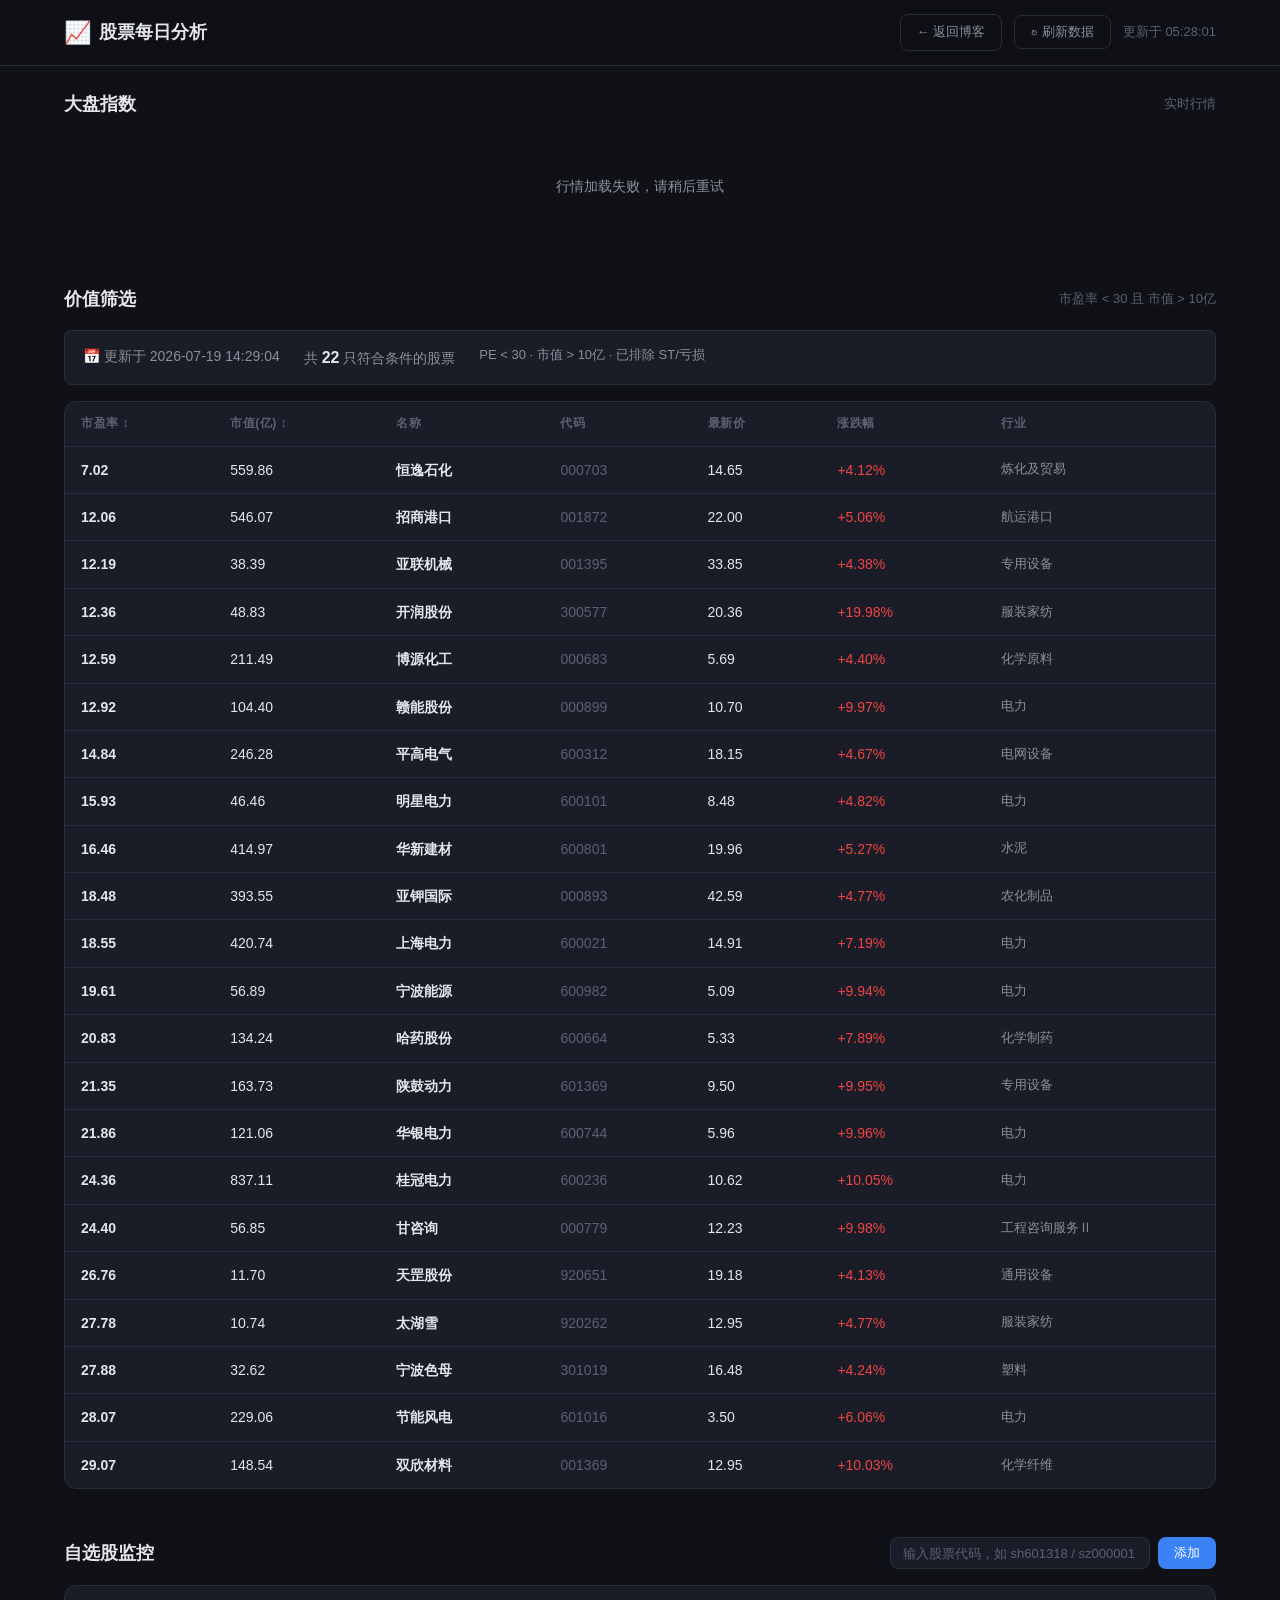
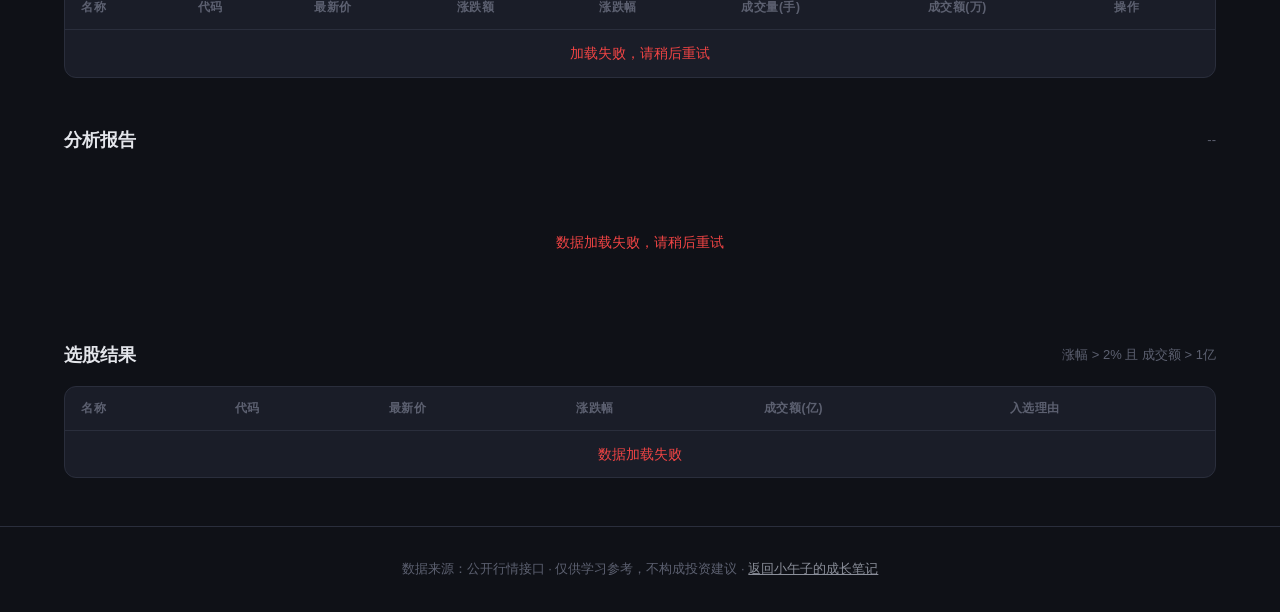
==== stock/index.html @ 89f629a4 "feat: 添加A股价值筛选功能（PE<30 且 市值>10亿，每日自动更新） - 新增 scripts/stock-filter.py：从东方财富获取全A股数据，分页获取约5800只股票   - 筛" ====
<!DOCTYPE html>
<html lang="zh-CN">
<head>
  <meta charset="UTF-8">
  <meta name="viewport" content="width=device-width, initial-scale=1.0">
  <title>股票每日分析 — 小午子的成长笔记</title>
  <link rel="stylesheet" href="css/style.css">
</head>
<body>

<!-- 顶部导航 -->
<header class="topbar">
  <div class="topbar-inner">
    <div class="brand">
      <span class="brand-icon">📈</span>
      <span class="brand-text">股票每日分析</span>
    </div>
    <div class="topbar-actions">
      <a href="/" class="btn btn-ghost" style="text-decoration:none">← 返回博客</a>
      <button id="refreshBtn" class="btn btn-ghost">↻ 刷新数据</button>
      <span id="lastUpdate" class="update-time">--:--:--</span>
    </div>
  </div>
</header>

<!-- 大盘指数 -->
<section class="container">
  <div class="section-header">
    <h2>大盘指数</h2>
    <span class="section-hint">实时行情</span>
  </div>
  <div id="indicesGrid" class="indices-grid">
    <!-- 动态生成 -->
  </div>
</section>

<!-- 价值筛选：PE<30 且 市值>10亿 -->
<section class="container">
  <div class="section-header">
    <h2>价值筛选</h2>
    <span class="section-hint" id="valuationHint">市盈率 &lt; 30 且 市值 &gt; 10亿</span>
  </div>
  <div id="valuationMeta" class="valuation-meta">
    <!-- 更新时间、总数 -->
  </div>
  <div class="table-wrap">
    <table class="stock-table" id="valuationTable">
      <thead>
        <tr>
          <th onclick="sortValuation('pe')" style="cursor:pointer">市盈率 ↕</th>
          <th onclick="sortValuation('market_cap')" style="cursor:pointer">市值(亿) ↕</th>
          <th>名称</th>
          <th>代码</th>
          <th>最新价</th>
          <th>涨跌幅</th>
          <th>行业</th>
        </tr>
      </thead>
      <tbody id="valuationBody">
      </tbody>
    </table>
    <div id="valuationEmpty" class="empty-state">
      <p>正在加载筛选数据...</p>
      <p class="muted">数据每日收盘后自动更新</p>
    </div>
  </div>
</section>

<!-- 自选股监控 -->
<section class="container">
  <div class="section-header">
    <h2>自选股监控</h2>
    <div class="watchlist-add">
      <input id="stockInput" type="text" placeholder="输入股票代码，如 sh601318 / sz000001" class="input">
      <button id="addStockBtn" class="btn btn-primary">添加</button>
    </div>
  </div>
  <div class="table-wrap">
    <table class="stock-table" id="watchlistTable">
      <thead>
        <tr>
          <th>名称</th>
          <th>代码</th>
          <th>最新价</th>
          <th>涨跌额</th>
          <th>涨跌幅</th>
          <th>成交量(手)</th>
          <th>成交额(万)</th>
          <th>操作</th>
        </tr>
      </thead>
      <tbody id="watchlistBody">
      </tbody>
    </table>
    <div id="watchlistEmpty" class="empty-state">
      <p>还没有添加自选股</p>
      <p class="muted">在上方输入框输入股票代码，如 <code>sh601318</code>（中国平安）、<code>sz000001</code>（平安银行）</p>
    </div>
  </div>
</section>

<!-- 分析报告 -->
<section class="container">
  <div class="section-header">
    <h2>分析报告</h2>
    <span class="section-hint" id="analysisDate">--</span>
  </div>
  <div id="summaryCards" class="summary-cards">
    <!-- 动态生成 -->
  </div>
  <div id="analysisList" class="analysis-list">
    <!-- 动态生成 -->
  </div>
</section>

<!-- 选股结果 -->
<section class="container">
  <div class="section-header">
    <h2>选股结果</h2>
    <span class="section-hint">涨幅 &gt; 2% 且 成交额 &gt; 1亿</span>
  </div>
  <div class="table-wrap">
    <table class="stock-table" id="picksTable">
      <thead>
        <tr>
          <th>名称</th>
          <th>代码</th>
          <th>最新价</th>
          <th>涨跌幅</th>
          <th>成交额(亿)</th>
          <th>入选理由</th>
        </tr>
      </thead>
      <tbody id="picksBody">
      </tbody>
    </table>
    <div id="picksEmpty" class="empty-state">
      <p>暂无符合条件的个股</p>
      <p class="muted">添加自选股后自动筛选，或调整筛选条件</p>
    </div>
  </div>
</section>

<footer class="footer">
  <p>数据来源：公开行情接口 · 仅供学习参考，不构成投资建议 · <a href="/" style="color:var(--text-dim)">返回小午子的成长笔记</a></p>
</footer>

<script src="js/app.js"></script>
</body>
</html>
---- stock/css/style.css ----
/* ─── 基础重置 ─── */
*, *::before, *::after { box-sizing: border-box; margin: 0; padding: 0; }

:root {
  --bg: #0f1117;
  --bg-card: #1a1d28;
  --bg-hover: #222633;
  --border: #2a2e3c;
  --text: #e4e6eb;
  --text-dim: #8b8f9a;
  --text-muted: #5c6070;
  --red: #ef4444;
  --red-bg: rgba(239, 68, 68, 0.12);
  --green: #22c55e;
  --green-bg: rgba(34, 197, 94, 0.12);
  --blue: #3b82f6;
  --blue-bg: rgba(59, 130, 246, 0.12);
  --yellow: #eab308;
  --yellow-bg: rgba(234, 179, 8, 0.12);
  --radius: 12px;
  --radius-sm: 8px;
}

html { font-size: 14px; }

body {
  font-family: -apple-system, BlinkMacSystemFont, "Segoe UI", "PingFang SC", "Microsoft YaHei", sans-serif;
  background: var(--bg);
  color: var(--text);
  line-height: 1.6;
  min-height: 100vh;
}

/* ─── 顶部导航 ─── */
.topbar {
  position: sticky;
  top: 0;
  z-index: 100;
  background: rgba(15, 17, 23, 0.92);
  backdrop-filter: blur(12px);
  border-bottom: 1px solid var(--border);
}

.topbar-inner {
  max-width: 1200px;
  margin: 0 auto;
  padding: 14px 24px;
  display: flex;
  align-items: center;
  justify-content: space-between;
}

.brand {
  display: flex;
  align-items: center;
  gap: 8px;
  font-size: 18px;
  font-weight: 700;
}

.brand-icon { font-size: 22px; }

.topbar-actions {
  display: flex;
  align-items: center;
  gap: 12px;
}

.update-time {
  color: var(--text-muted);
  font-size: 13px;
  font-variant-numeric: tabular-nums;
}

/* ─── 按钮 ─── */
.btn {
  padding: 7px 16px;
  border: none;
  border-radius: var(--radius-sm);
  font-size: 13px;
  cursor: pointer;
  transition: all 0.2s;
  white-space: nowrap;
}

.btn-primary {
  background: var(--blue);
  color: #fff;
}
.btn-primary:hover { background: #2563eb; }

.btn-ghost {
  background: transparent;
  color: var(--text-dim);
  border: 1px solid var(--border);
}
.btn-ghost:hover {
  background: var(--bg-hover);
  color: var(--text);
}

.btn-sm {
  padding: 4px 10px;
  font-size: 12px;
}

.btn-danger {
  background: transparent;
  color: var(--red);
  border: 1px solid var(--border);
}
.btn-danger:hover { background: var(--red-bg); }

/* ─── 输入框 ─── */
.input {
  padding: 7px 12px;
  background: var(--bg-card);
  border: 1px solid var(--border);
  border-radius: var(--radius-sm);
  color: var(--text);
  font-size: 13px;
  width: 260px;
  outline: none;
  transition: border-color 0.2s;
}
.input:focus { border-color: var(--blue); }
.input::placeholder { color: var(--text-muted); }

/* ─── 容器与区块 ─── */
.container {
  max-width: 1200px;
  margin: 0 auto;
  padding: 24px;
}

.section-header {
  display: flex;
  align-items: center;
  justify-content: space-between;
  margin-bottom: 16px;
}

.section-header h2 {
  font-size: 18px;
  font-weight: 700;
}

.section-hint {
  font-size: 13px;
  color: var(--text-muted);
}

.watchlist-add {
  display: flex;
  gap: 8px;
}

/* ─── 大盘指数卡片 ─── */
.indices-grid {
  display: grid;
  grid-template-columns: repeat(auto-fill, minmax(240px, 1fr));
  gap: 16px;
}

.index-card {
  background: var(--bg-card);
  border: 1px solid var(--border);
  border-radius: var(--radius);
  padding: 20px;
  transition: border-color 0.2s;
}
.index-card:hover { border-color: var(--text-muted); }

.index-name {
  font-size: 15px;
  color: var(--text-dim);
  margin-bottom: 8px;
}

.index-price {
  font-size: 28px;
  font-weight: 700;
  font-variant-numeric: tabular-nums;
}

.index-change {
  margin-top: 6px;
  font-size: 14px;
  font-variant-numeric: tabular-nums;
}

/* ─── 涨跌色 ─── */
.up { color: var(--red); }
.down { color: var(--green); }
.flat { color: var(--text-dim); }

.tag-up {
  display: inline-block;
  padding: 2px 8px;
  border-radius: 4px;
  font-size: 12px;
  background: var(--red-bg);
  color: var(--red);
}
.tag-down {
  display: inline-block;
  padding: 2px 8px;
  border-radius: 4px;
  font-size: 12px;
  background: var(--green-bg);
  color: var(--green);
}
.tag-flat {
  display: inline-block;
  padding: 2px 8px;
  border-radius: 4px;
  font-size: 12px;
  background: rgba(139,143,154,0.12);
  color: var(--text-dim);
}

/* ─── 表格 ─── */
.table-wrap {
  background: var(--bg-card);
  border: 1px solid var(--border);
  border-radius: var(--radius);
  overflow: hidden;
}

.stock-table {
  width: 100%;
  border-collapse: collapse;
}

.stock-table th {
  text-align: left;
  padding: 12px 16px;
  font-size: 12px;
  font-weight: 600;
  color: var(--text-muted);
  border-bottom: 1px solid var(--border);
  text-transform: uppercase;
  letter-spacing: 0.5px;
}

.stock-table td {
  padding: 12px 16px;
  font-size: 14px;
  border-bottom: 1px solid var(--border);
  font-variant-numeric: tabular-nums;
}

.stock-table tbody tr:last-child td { border-bottom: none; }
.stock-table tbody tr:hover { background: var(--bg-hover); }

.stock-name { font-weight: 600; }
.stock-code { color: var(--text-muted); font-size: 12px; }

/* ─── 空状态 ─── */
.empty-state {
  padding: 40px 24px;
  text-align: center;
  color: var(--text-dim);
}
.empty-state .muted {
  margin-top: 8px;
  font-size: 13px;
  color: var(--text-muted);
}
.empty-state code {
  background: var(--bg-hover);
  padding: 2px 6px;
  border-radius: 4px;
  font-size: 12px;
}

/* ─── 概要卡片 ─── */
.summary-cards {
  display: grid;
  grid-template-columns: repeat(auto-fill, minmax(160px, 1fr));
  gap: 12px;
  margin-bottom: 20px;
}

.summary-card {
  background: var(--bg-card);
  border: 1px solid var(--border);
  border-radius: var(--radius);
  padding: 16px;
}

.summary-label {
  font-size: 12px;
  color: var(--text-muted);
  margin-bottom: 6px;
}

.summary-value {
  font-size: 22px;
  font-weight: 700;
  font-variant-numeric: tabular-nums;
}

/* ─── 分析报告列表 ─── */
.analysis-list {
  display: grid;
  gap: 12px;
}

.analysis-card {
  background: var(--bg-card);
  border: 1px solid var(--border);
  border-radius: var(--radius);
  padding: 16px 20px;
  display: flex;
  align-items: center;
  gap: 20px;
}

.analysis-info { flex: 1; }

.analysis-name {
  font-size: 15px;
  font-weight: 600;
  margin-bottom: 4px;
}

.analysis-suggestion {
  font-size: 13px;
  color: var(--text-dim);
}

.analysis-metrics {
  display: flex;
  gap: 24px;
  font-size: 13px;
  color: var(--text-muted);
}

.analysis-metrics span b {
  color: var(--text);
  font-weight: 600;
}

/* ─── 页脚 ─── */
.footer {
  text-align: center;
  padding: 32px 24px;
  color: var(--text-muted);
  font-size: 13px;
  border-top: 1px solid var(--border);
  margin-top: 24px;
}

/* ─── 加载动画 ─── */
.loading {
  display: inline-block;
  width: 16px;
  height: 16px;
  border: 2px solid var(--border);
  border-top-color: var(--blue);
  border-radius: 50%;
  animation: spin 0.7s linear infinite;
}

@keyframes spin { to { transform: rotate(360deg); } }

/* ─── 响应式 ─── */
@media (max-width: 768px) {
  .topbar-inner { padding: 12px 16px; }
  .container { padding: 16px; }
  .input { width: 180px; }
  .indices-grid { grid-template-columns: 1fr; }
  .analysis-card { flex-direction: column; align-items: flex-start; gap: 8px; }
  .analysis-metrics { flex-wrap: wrap; gap: 12px; }
  .stock-table { font-size: 12px; }
  .stock-table th, .stock-table td { padding: 8px 10px; }
}

/* ─── 价值筛选板块 ─── */
.valuation-meta {
  display: flex;
  flex-wrap: wrap;
  gap: 12px 24px;
  margin-bottom: 16px;
  padding: 14px 18px;
  background: var(--bg-card);
  border-radius: 8px;
  border: 1px solid var(--border);
  font-size: 14px;
  color: var(--text-dim);
}

.valuation-meta .valuation-count b {
  color: var(--text);
  font-size: 16px;
}

.valuation-meta .valuation-cond {
  color: var(--text-dim);
  font-size: 13px;
}

/* 表头排序可点击效果 */
#valuationTable th[onclick] {
  user-select: none;
  transition: background 0.2s;
}

#valuationTable th[onclick]:hover {
  background: var(--bg-hover);
  color: var(--text);
}
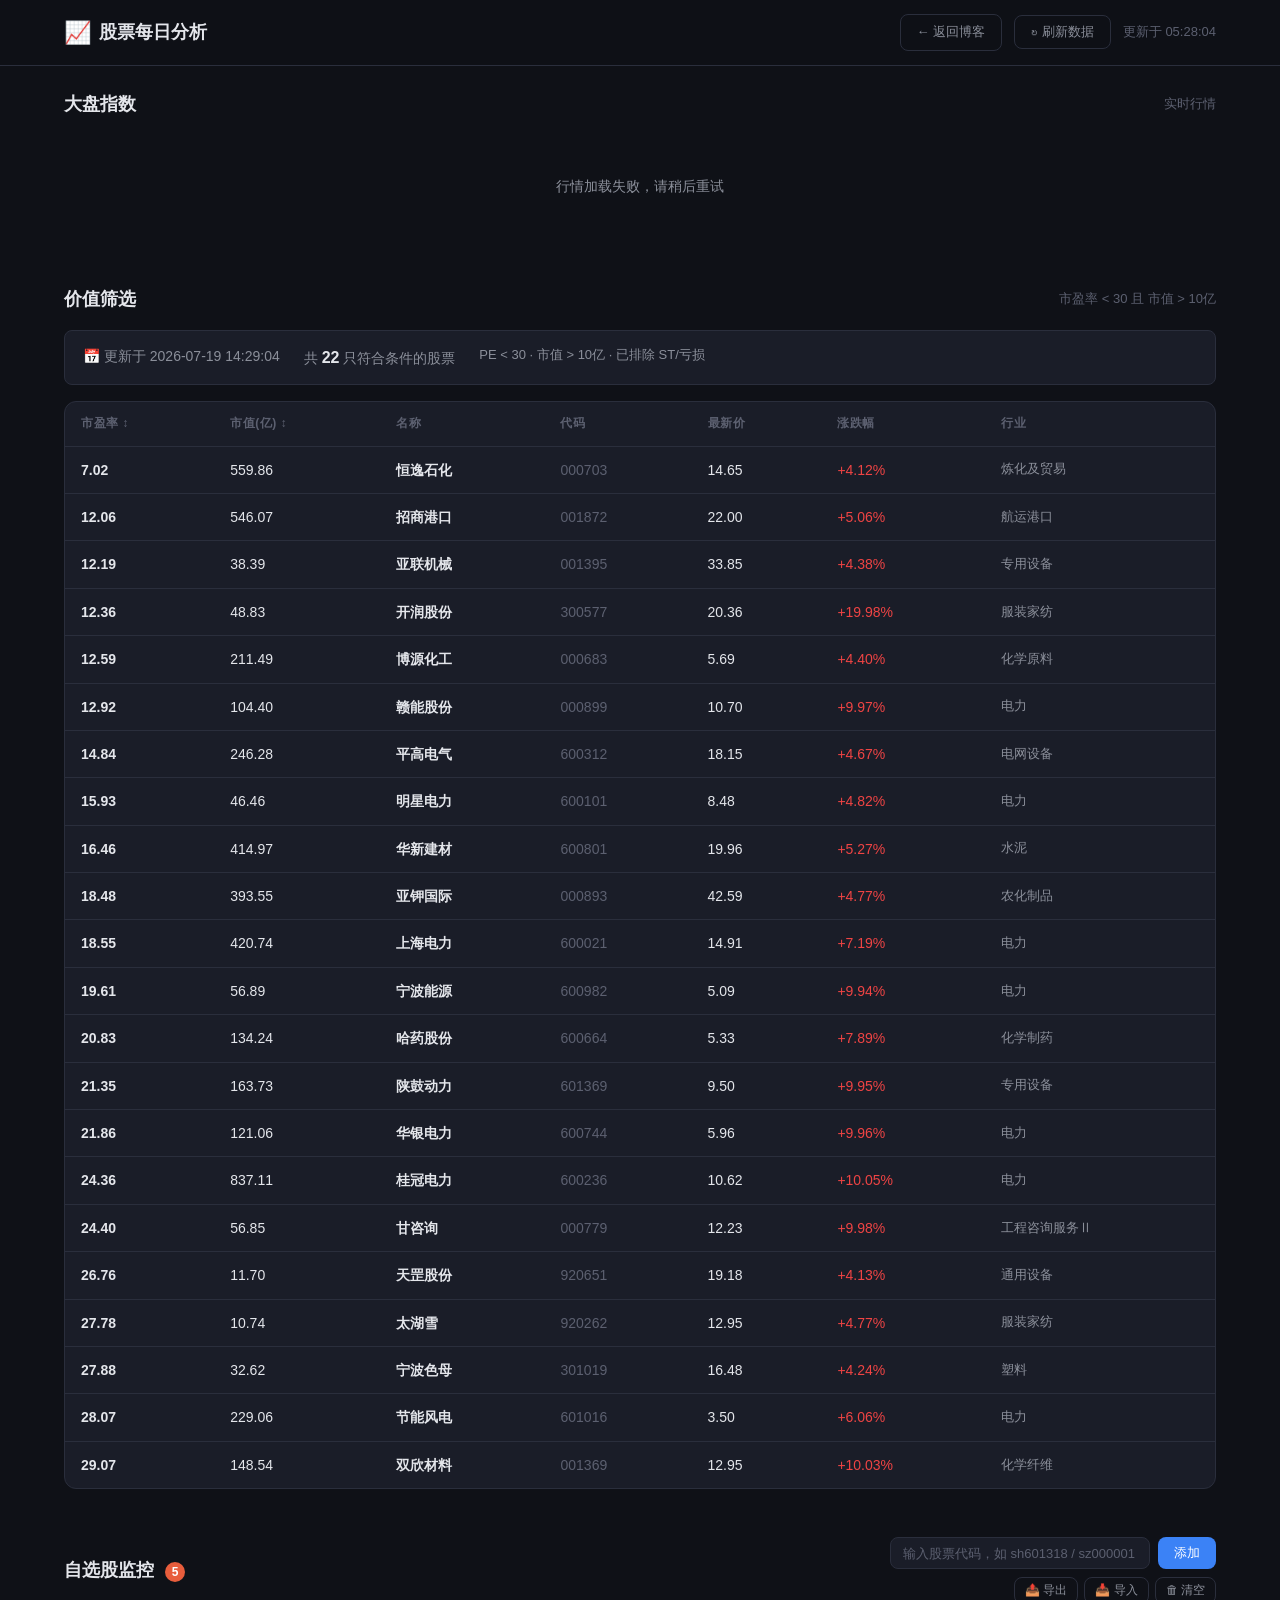
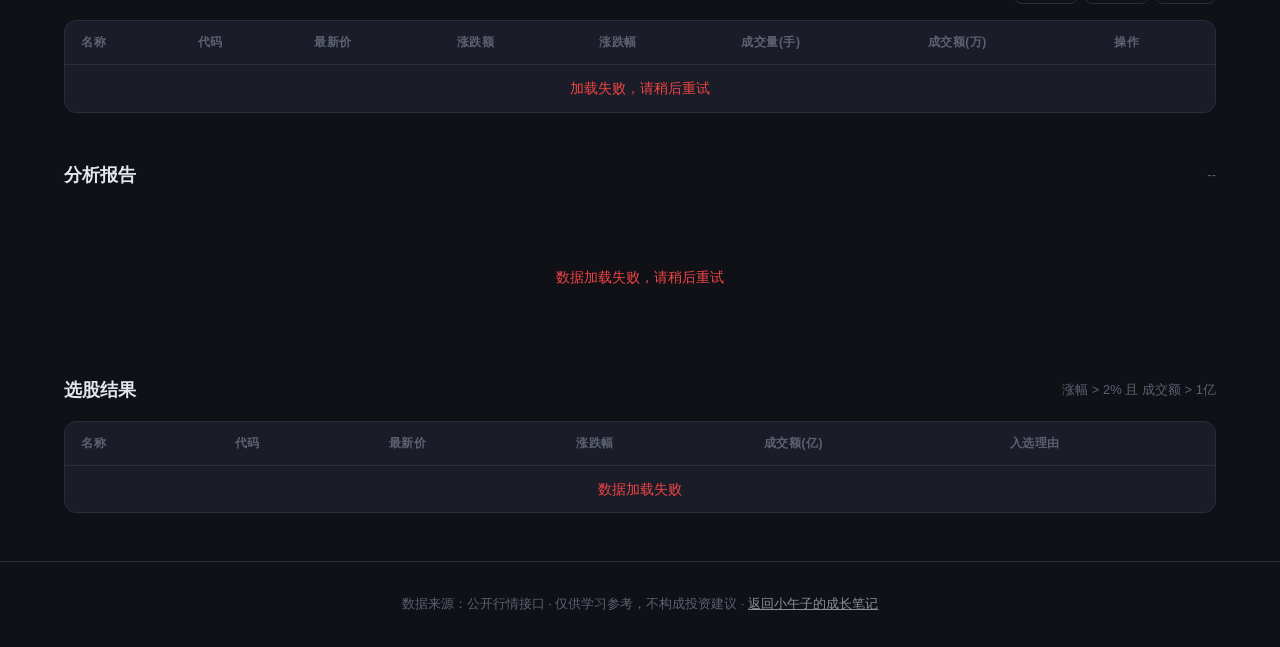
==== commit 4682f397: "feat: 自选股持久化增强 — 导出/导入/清空 + 数量显示 - localStorage 键名加项目前缀 watchlist_stocks → xiaowuzi_stock_watchlist " ====
--- a/stock/index.html
+++ b/stock/index.html
@@ -69,10 +69,17 @@
 <!-- 自选股监控 -->
 <section class="container">
   <div class="section-header">
-    <h2>自选股监控</h2>
-    <div class="watchlist-add">
-      <input id="stockInput" type="text" placeholder="输入股票代码，如 sh601318 / sz000001" class="input">
-      <button id="addStockBtn" class="btn btn-primary">添加</button>
+    <h2>自选股监控 <span id="watchlistCount" class="count-badge">0</span></h2>
+    <div class="watchlist-actions">
+      <div class="watchlist-add">
+        <input id="stockInput" type="text" placeholder="输入股票代码，如 sh601318 / sz000001" class="input">
+        <button id="addStockBtn" class="btn btn-primary">添加</button>
+      </div>
+      <div class="watchlist-ops">
+        <button class="btn btn-sm btn-ghost" onclick="exportWatchlist()" title="复制自选股代码到剪贴板">📤 导出</button>
+        <button class="btn btn-sm btn-ghost" onclick="importWatchlist()" title="从文本导入股票代码">📥 导入</button>
+        <button class="btn btn-sm btn-ghost" onclick="clearWatchlist()" title="清空全部自选股">🗑 清空</button>
+      </div>
     </div>
   </div>
   <div class="table-wrap">
--- a/stock/css/style.css
+++ b/stock/css/style.css
@@ -411,3 +411,37 @@
   background: var(--bg-hover);
   color: var(--text);
 }
+
+/* ─── 自选股增强 ─── */
+.count-badge {
+  display: inline-block;
+  min-width: 20px;
+  height: 20px;
+  line-height: 20px;
+  padding: 0 6px;
+  margin-left: 6px;
+  font-size: 12px;
+  font-weight: 600;
+  text-align: center;
+  background: var(--accent, #e85d3c);
+  color: #fff;
+  border-radius: 10px;
+  vertical-align: middle;
+}
+
+.watchlist-actions {
+  display: flex;
+  flex-direction: column;
+  align-items: flex-end;
+  gap: 8px;
+}
+
+.watchlist-ops {
+  display: flex;
+  gap: 6px;
+}
+
+.watchlist-ops .btn-sm {
+  font-size: 12px;
+  padding: 4px 10px;
+}
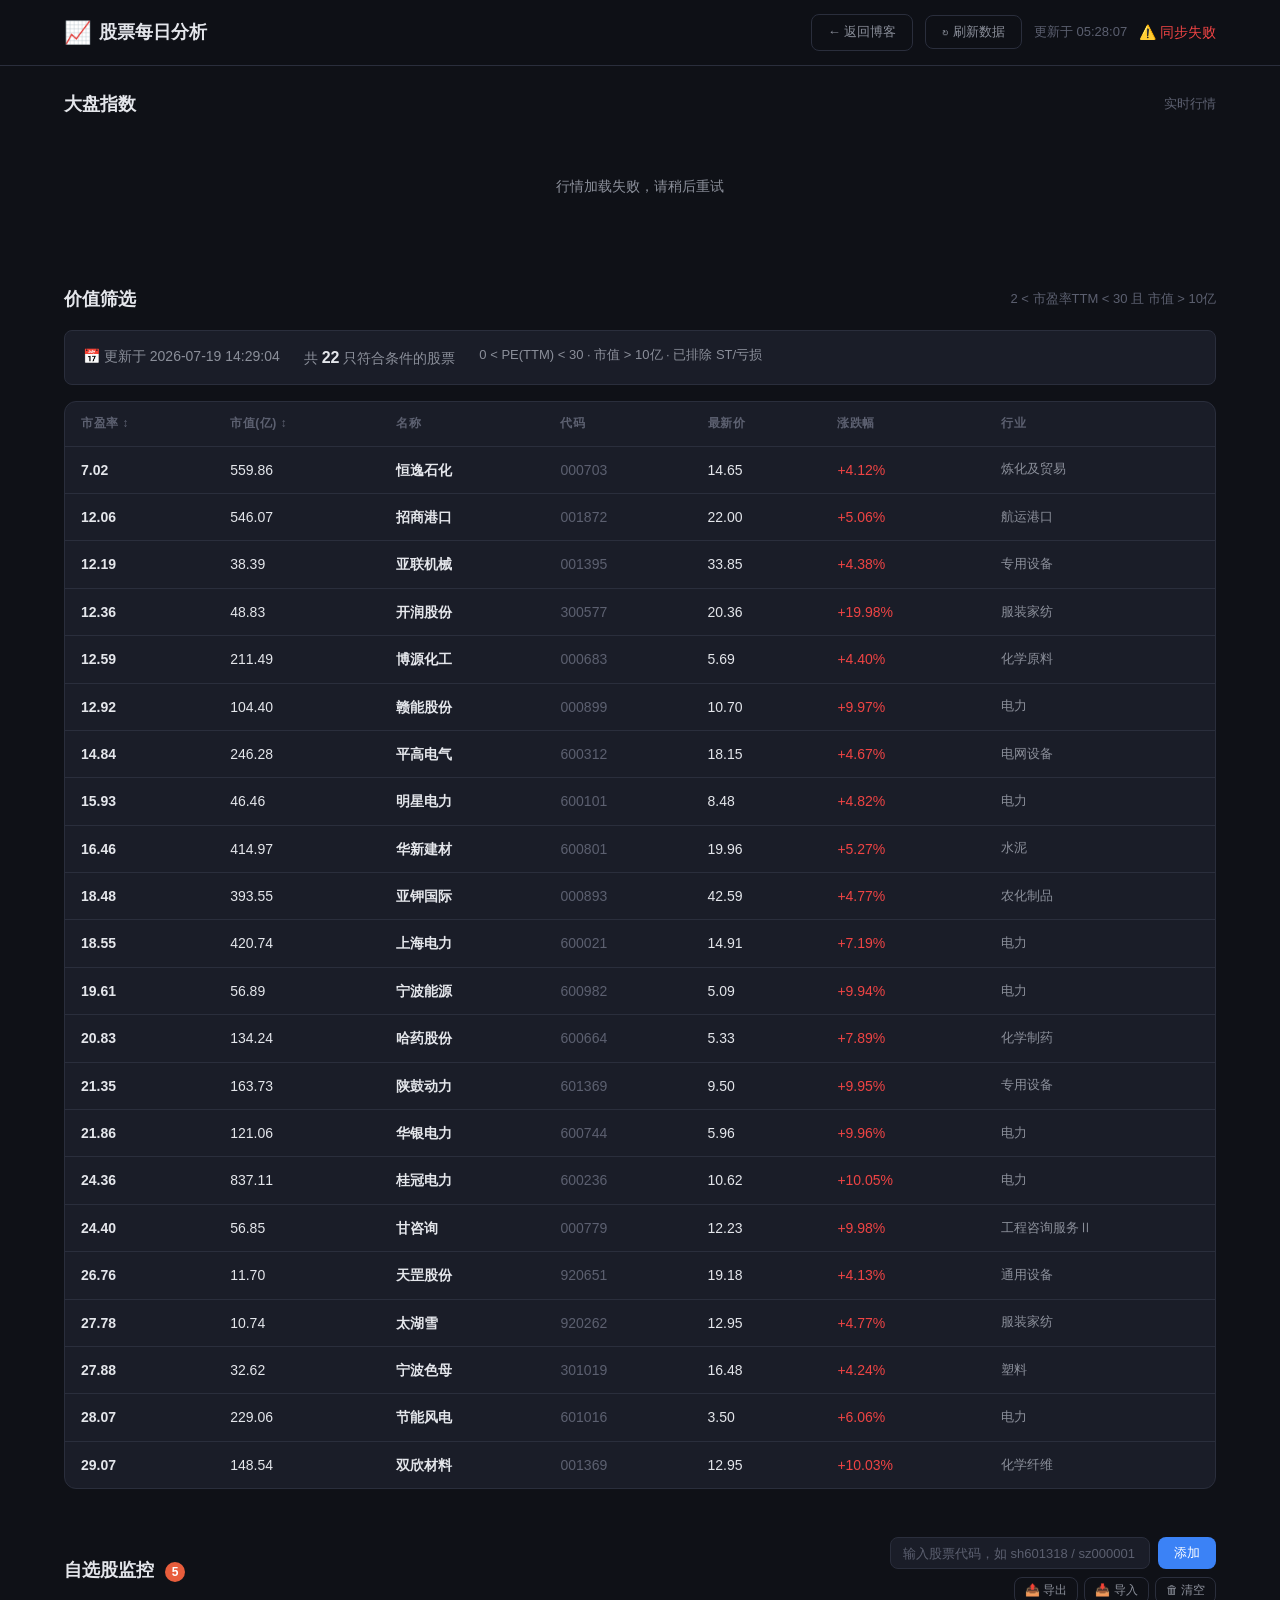
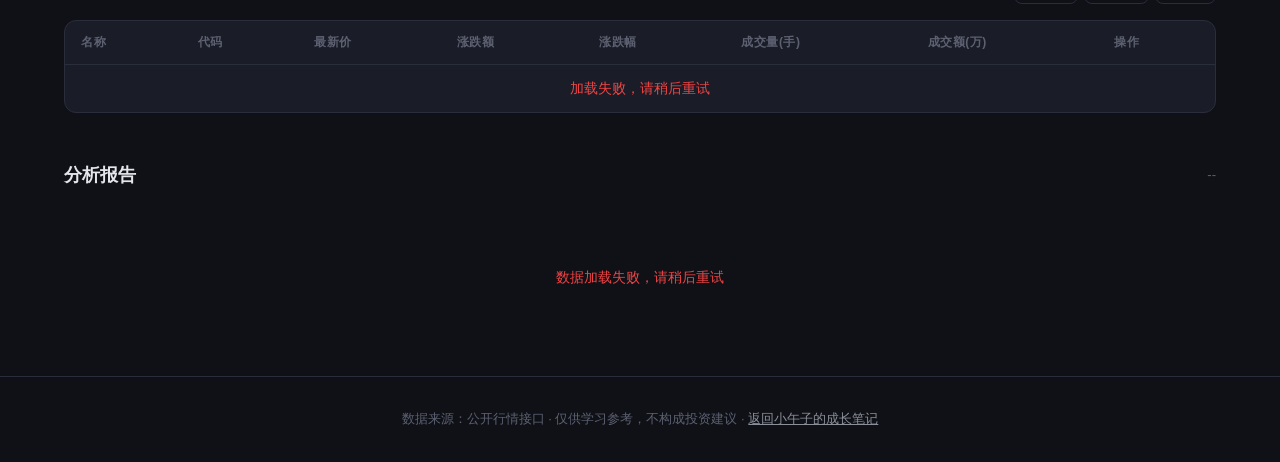
==== commit b883a3c1: "remove: 删除选股结果板块" ====
--- a/stock/index.html
+++ b/stock/index.html
@@ -19,6 +19,7 @@
       <a href="/" class="btn btn-ghost" style="text-decoration:none">← 返回博客</a>
       <button id="refreshBtn" class="btn btn-ghost">↻ 刷新数据</button>
       <span id="lastUpdate" class="update-time">--:--:--</span>
+      <span id="cloudStatus" class="cloud-status"></span>
     </div>
   </div>
 </header>
@@ -38,7 +39,7 @@
 <section class="container">
   <div class="section-header">
     <h2>价值筛选</h2>
-    <span class="section-hint" id="valuationHint">市盈率 &lt; 30 且 市值 &gt; 10亿</span>
+    <span class="section-hint" id="valuationHint">2 &lt; 市盈率TTM &lt; 30 且 市值 &gt; 10亿</span>
   </div>
   <div id="valuationMeta" class="valuation-meta">
     <!-- 更新时间、总数 -->
@@ -120,34 +121,6 @@
   </div>
 </section>
 
-<!-- 选股结果 -->
-<section class="container">
-  <div class="section-header">
-    <h2>选股结果</h2>
-    <span class="section-hint">涨幅 &gt; 2% 且 成交额 &gt; 1亿</span>
-  </div>
-  <div class="table-wrap">
-    <table class="stock-table" id="picksTable">
-      <thead>
-        <tr>
-          <th>名称</th>
-          <th>代码</th>
-          <th>最新价</th>
-          <th>涨跌幅</th>
-          <th>成交额(亿)</th>
-          <th>入选理由</th>
-        </tr>
-      </thead>
-      <tbody id="picksBody">
-      </tbody>
-    </table>
-    <div id="picksEmpty" class="empty-state">
-      <p>暂无符合条件的个股</p>
-      <p class="muted">添加自选股后自动筛选，或调整筛选条件</p>
-    </div>
-  </div>
-</section>
-
 <footer class="footer">
   <p>数据来源：公开行情接口 · 仅供学习参考，不构成投资建议 · <a href="/" style="color:var(--text-dim)">返回小午子的成长笔记</a></p>
 </footer>
